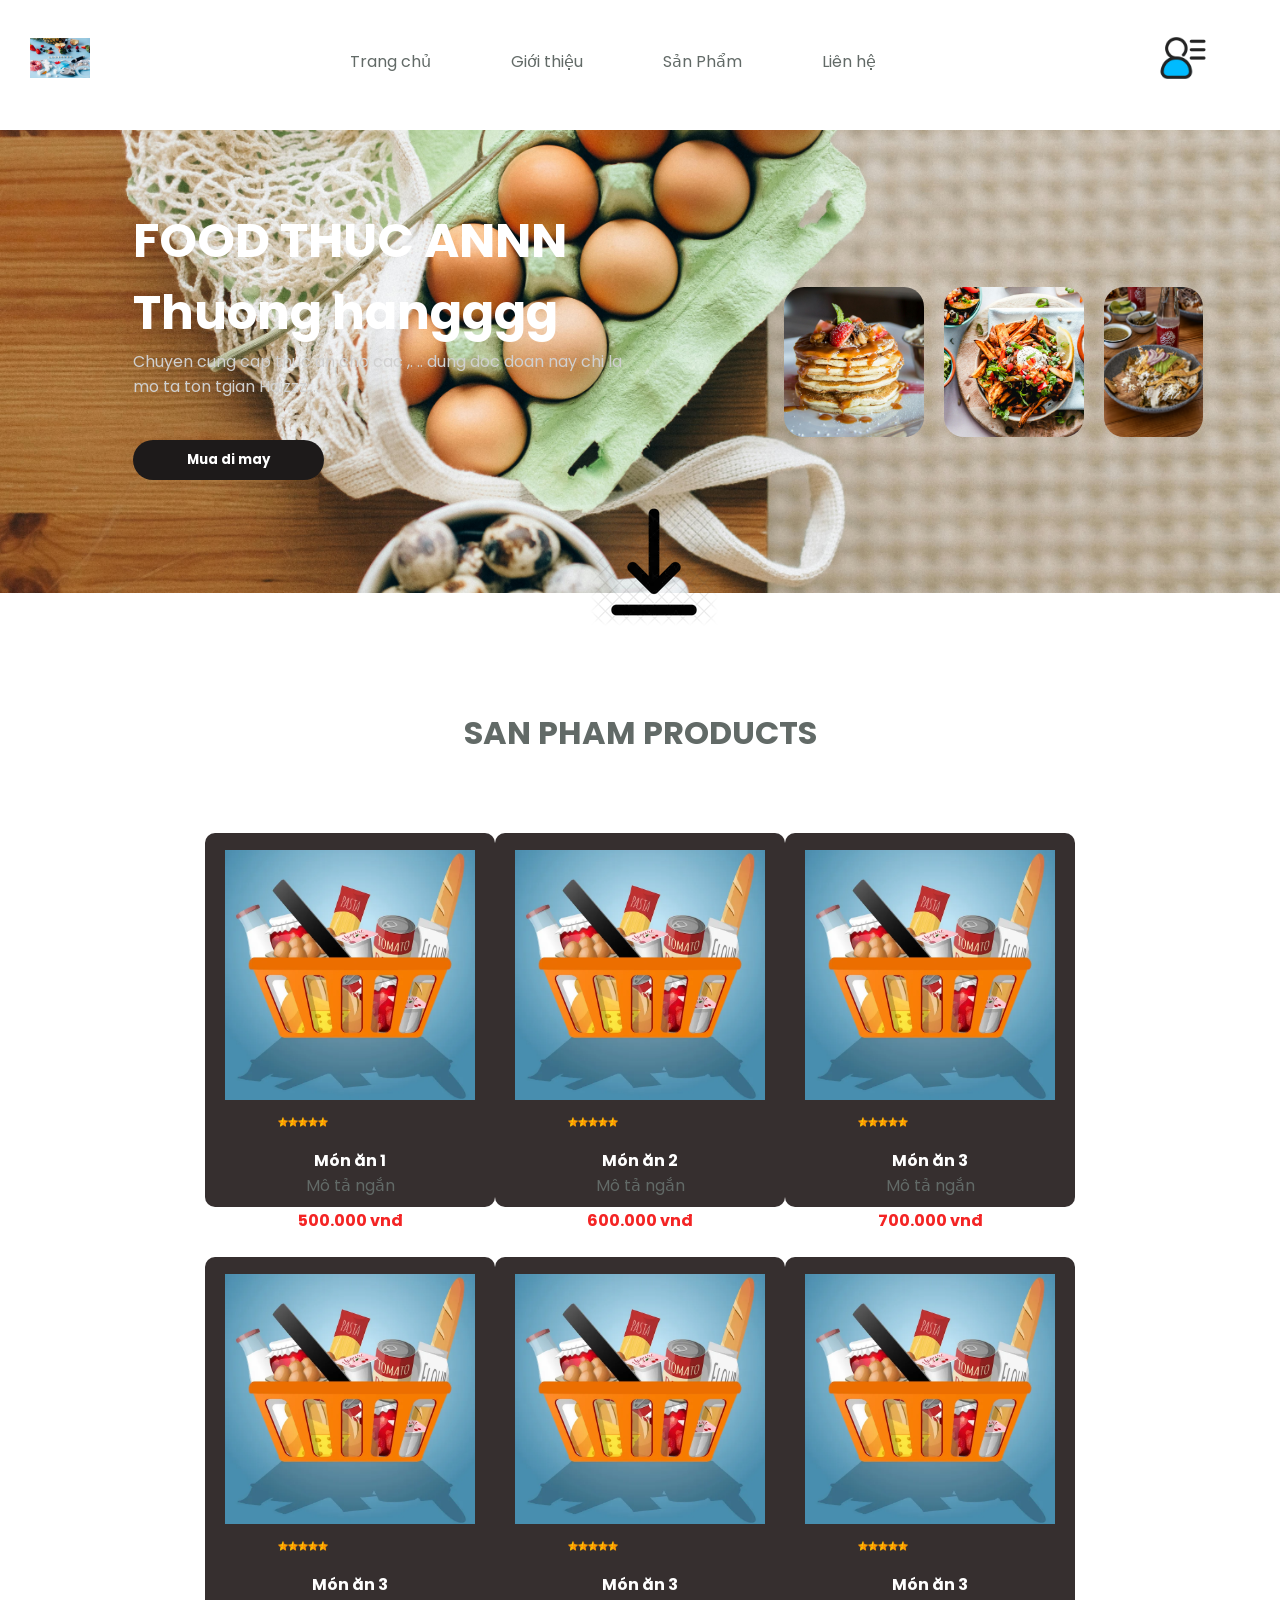
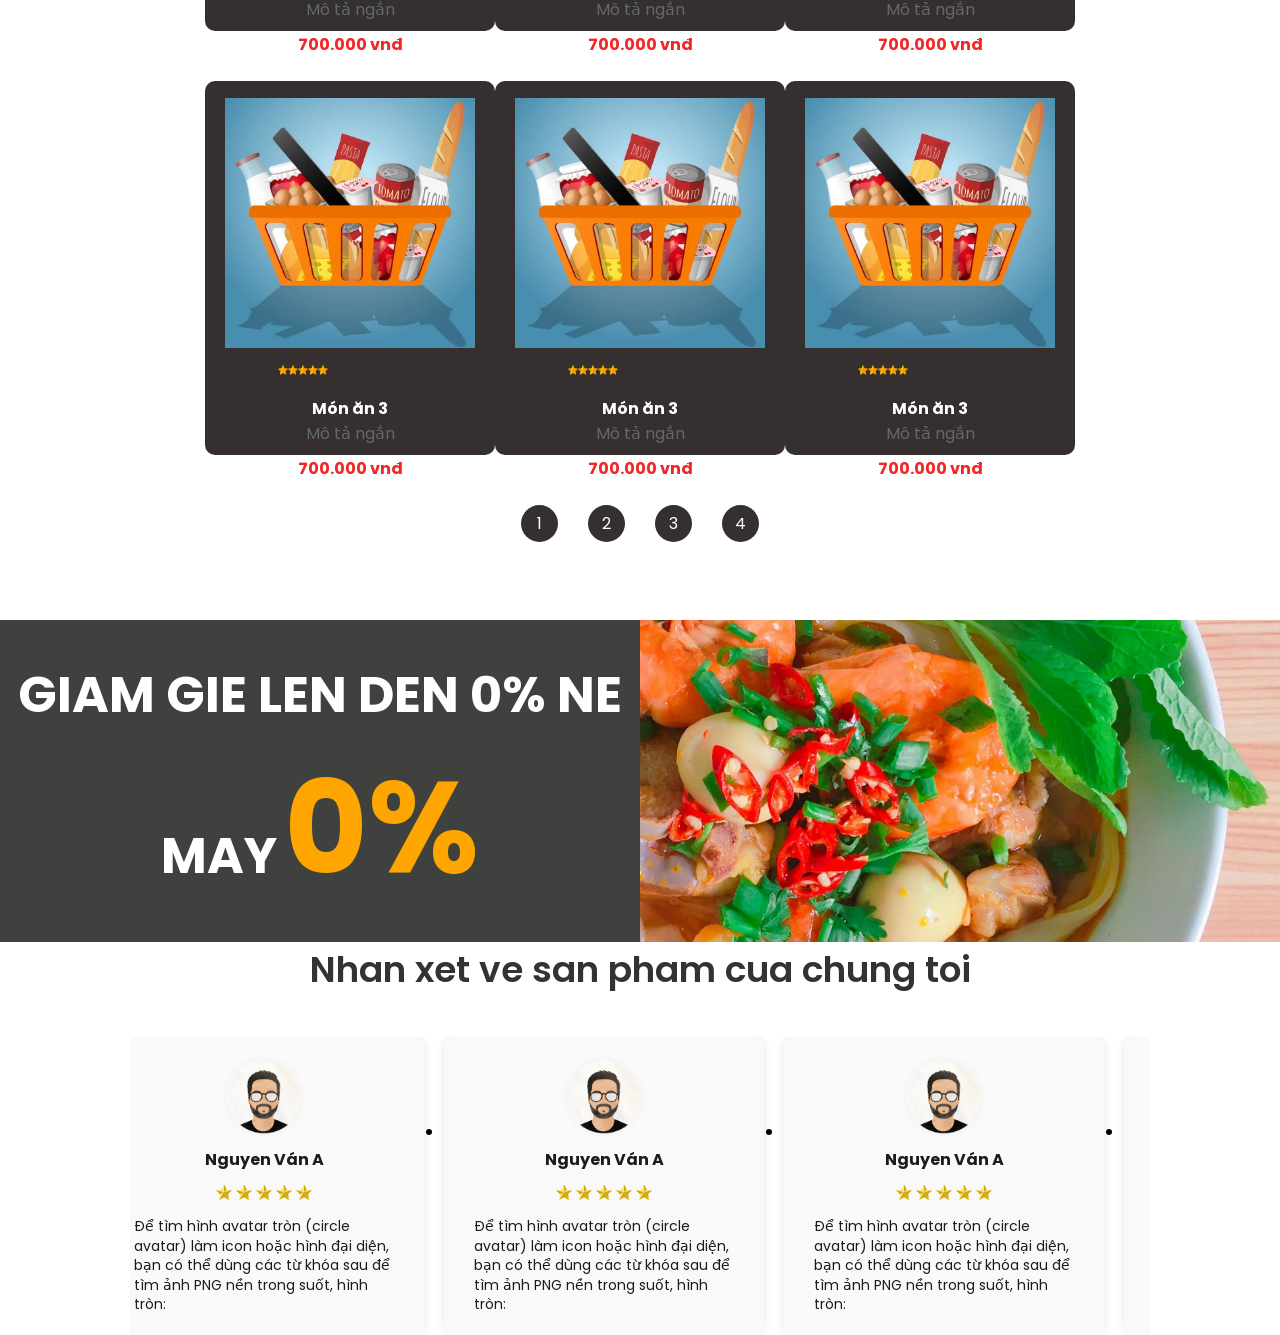
==== fe/index.html @ 37781434 "code fe co ban trang chu ban do an" ====
<!DOCTYPE html>
<html lang="en">
<head>
  <meta charset="UTF-8" />
  <meta name="viewport" content="width=device-width, initial-scale=1.0"/>
  <title>Web bán thời gian</title>
  <link rel="stylesheet" href="style.css" />
</head>
<body>
  <div id="wrapper">
    <div id="header">
      <a href="#" class="logo">
        <img src="img/logo1.jpg" alt="Logo" style="height: 40px;" />
      </a>
      <div id="menu">
        <div class="item"><a href="index.html">Trang chủ</a></div>
        <div class="item"><a href="about.html">Giới thiệu</a></div>
       <div class="item"><a href="product.html">Sản Phẩm</a></div>
        <div class="item"><a href="contact.html">Liên hệ</a></div>
      </div>
      <div id="action">
        <div class="item">
          <img src="img/user1.webp" alt="User" style="height: 50px;" />
        </div>
        <div class="item">
            <img src="Assets/img/cart.png" alt="">
        </div>
      </div>
    </div>
    <div id="banner">
        <div class="box-left">
            <h2>
                <span>FOOD THUC ANNN</span>
                <br>
                <span>Thuong hangggg</span>
            </h2>
            <p>Chuyen cung cap thuc an cho cac ,. .. dung
                 doc doan nay chi la mo ta ton tgian
                Haizzz....
            </p>
            <button>Mua di may</button>
        </div>
        <div class="box-right">
              <img src="img/img1.jpg" alt="products1" style="height: 150px;">          
              <img src="img/img2.jpg" alt="products2" style="height: 150px;">    
              <img src="img/img3.jpg" alt="products3" style="height: 150px;">         

        </div>
        <div class="to-bottom">
        <a href="">
          <img src="img/to_bottom.webp" alt="tobottom" >
        </a>
        </div>
    </div>
    <div id="wp-products">
      <h2>SAN PHAM PRODUCTS</h2>
      <ul id="list-products">
  <li class="item">
    <img src="img/productg.webp" alt="" style="height: 250px;">
    <div class="star">
      <span><img src="img/star.webp" alt="" style="height: 10px;"></span>
      <span><img src="img/star.webp" alt="" style="height: 10px;"></span>
      <span><img src="img/star.webp" alt="" style="height: 10px;"></span>
      <span><img src="img/star.webp" alt="" style="height: 10px;"></span>
      <span><img src="img/star.webp" alt="" style="height: 10px;"></span>
    </div>
    <div class="name">Món ăn 1</div>
    <div class="desc">Mô tả ngắn</div>
    <div class="price">500.000 vnđ</div>
  </li>

  <li class="item">
    <img src="img/productg.webp" alt="" style="height: 250px;">
    <div class="star">
      <span><img src="img/star.webp" alt="" style="height: 10px;"></span>
      <span><img src="img/star.webp" alt="" style="height: 10px;"></span>
      <span><img src="img/star.webp" alt="" style="height: 10px;"></span>
      <span><img src="img/star.webp" alt="" style="height: 10px;"></span>
      <span><img src="img/star.webp" alt="" style="height: 10px;"></span>
    </div>
    <div class="name">Món ăn 2</div>
    <div class="desc">Mô tả ngắn</div>
    <div class="price">600.000 vnđ</div>
  </li>

  <li class="item">
    <img src="img/productg.webp" alt="" style="height: 250px;">
    <div class="star">
      <span><img src="img/star.webp" alt="" style="height: 10px;"></span>
      <span><img src="img/star.webp" alt="" style="height: 10px;"></span>
      <span><img src="img/star.webp" alt="" style="height: 10px;"></span>
      <span><img src="img/star.webp" alt="" style="height: 10px;"></span>
      <span><img src="img/star.webp" alt="" style="height: 10px;"></span>
    </div>
    <div class="name">Món ăn 3</div>
    <div class="desc">Mô tả ngắn</div>
    <div class="price">700.000 vnđ</div>
  </li>
    <li class="item">
    <img src="img/productg.webp" alt="" style="height: 250px;">
    <div class="star">
      <span><img src="img/star.webp" alt="" style="height: 10px;"></span>
      <span><img src="img/star.webp" alt="" style="height: 10px;"></span>
      <span><img src="img/star.webp" alt="" style="height: 10px;"></span>
      <span><img src="img/star.webp" alt="" style="height: 10px;"></span>
      <span><img src="img/star.webp" alt="" style="height: 10px;"></span>
    </div>
    <div class="name">Món ăn 3</div>
    <div class="desc">Mô tả ngắn</div>
    <div class="price">700.000 vnđ</div>
  </li>
    <li class="item">
    <img src="img/productg.webp" alt="" style="height: 250px;">
    <div class="star">
      <span><img src="img/star.webp" alt="" style="height: 10px;"></span>
      <span><img src="img/star.webp" alt="" style="height: 10px;"></span>
      <span><img src="img/star.webp" alt="" style="height: 10px;"></span>
      <span><img src="img/star.webp" alt="" style="height: 10px;"></span>
      <span><img src="img/star.webp" alt="" style="height: 10px;"></span>
    </div>
    <div class="name">Món ăn 3</div>
    <div class="desc">Mô tả ngắn</div>
    <div class="price">700.000 vnđ</div>
  </li>
    <li class="item">
    <img src="img/productg.webp" alt="" style="height: 250px;">
    <div class="star">
      <span><img src="img/star.webp" alt="" style="height: 10px;"></span>
      <span><img src="img/star.webp" alt="" style="height: 10px;"></span>
      <span><img src="img/star.webp" alt="" style="height: 10px;"></span>
      <span><img src="img/star.webp" alt="" style="height: 10px;"></span>
      <span><img src="img/star.webp" alt="" style="height: 10px;"></span>
    </div>
    <div class="name">Món ăn 3</div>
    <div class="desc">Mô tả ngắn</div>
    <div class="price">700.000 vnđ</div>
  </li>
      <li class="item">
    <img src="img/productg.webp" alt="" style="height: 250px;">
    <div class="star">
      <span><img src="img/star.webp" alt="" style="height: 10px;"></span>
      <span><img src="img/star.webp" alt="" style="height: 10px;"></span>
      <span><img src="img/star.webp" alt="" style="height: 10px;"></span>
      <span><img src="img/star.webp" alt="" style="height: 10px;"></span>
      <span><img src="img/star.webp" alt="" style="height: 10px;"></span>
    </div>
    <div class="name">Món ăn 3</div>
    <div class="desc">Mô tả ngắn</div>
    <div class="price">700.000 vnđ</div>
  </li>
      <li class="item">
    <img src="img/productg.webp" alt="" style="height: 250px;">
    <div class="star">
      <span><img src="img/star.webp" alt="" style="height: 10px;"></span>
      <span><img src="img/star.webp" alt="" style="height: 10px;"></span>
      <span><img src="img/star.webp" alt="" style="height: 10px;"></span>
      <span><img src="img/star.webp" alt="" style="height: 10px;"></span>
      <span><img src="img/star.webp" alt="" style="height: 10px;"></span>
    </div>
    <div class="name">Món ăn 3</div>
    <div class="desc">Mô tả ngắn</div>
    <div class="price">700.000 vnđ</div>
  </li>
      <li class="item">
    <img src="img/productg.webp" alt="" style="height: 250px;">
    <div class="star">
      <span><img src="img/star.webp" alt="" style="height: 10px;"></span>
      <span><img src="img/star.webp" alt="" style="height: 10px;"></span>
      <span><img src="img/star.webp" alt="" style="height: 10px;"></span>
      <span><img src="img/star.webp" alt="" style="height: 10px;"></span>
      <span><img src="img/star.webp" alt="" style="height: 10px;"></span>
    </div>
    <div class="name">Món ăn 3</div>
    <div class="desc">Mô tả ngắn</div>
    <div class="price">700.000 vnđ</div>
  </li>
</ul>
    <div class="list-page">
      <div class="item">
        <a href="">1</a>
      </div>
            <div class="item">
        <a href="">2</a>
      </div>
            <div class="item">
        <a href="">3</a>
      </div>
            <div class="item">
        <a href="">4</a>
      </div>
    </div>
    </div>
    <div id="saleoff">
      <div class="box-left">
        <h1>
          <span>GIAM GIE LEN DEN 0% NE MAY</span>
          <span>0%</span>
        </h1>
      </div>
      <div class="box-right">

      </div>

  </div>
         <div id="comment">
        <h2>Nhan xet ve san pham cua chung toi</h2>
        <div id="comment-body">
          <div class="prev"> 
          <a href="#">
            <img src="img/prev.webp" alt="" style="height: 50px;">
          </a>
        </div>
        <ul id="list-comment">
  <li class="item">
    <div class="avatar">
      <img src="img/avtu.webp" alt="">
    </div>
    <div class="name">Nguyen Ván A</div>
    <div class="stars">
      <span><img src="img/star1'.webp" alt=""></span>
      <span><img src="img/star1'.webp" alt=""></span>
      <span><img src="img/star1'.webp" alt=""></span>
      <span><img src="img/star1'.webp" alt=""></span>
      <span><img src="img/star1'.webp" alt=""></span>
    </div>
    <div class="text">
      <p>
        Để tìm hình avatar tròn (circle avatar) làm icon hoặc hình đại diện, bạn có thể dùng các từ khóa sau để tìm ảnh PNG nền trong suốt, hình tròn:
      </p>
    </div>
  </li>

  <li class="item">
    <div class="avatar">
      <img src="img/avtu.webp" alt="">
    </div>
    <div class="name">Nguyen Ván A</div>
    <div class="stars">
      <span><img src="img/star1'.webp" alt=""></span>
      <span><img src="img/star1'.webp" alt=""></span>
      <span><img src="img/star1'.webp" alt=""></span>
      <span><img src="img/star1'.webp" alt=""></span>
      <span><img src="img/star1'.webp" alt=""></span>
    </div>
    <div class="text">
      <p>
        Để tìm hình avatar tròn (circle avatar) làm icon hoặc hình đại diện, bạn có thể dùng các từ khóa sau để tìm ảnh PNG nền trong suốt, hình tròn:
      </p>
    </div>
  </li>

  <li class="item">
    <div class="avatar">
      <img src="img/avtu.webp" alt="">
    </div>
    <div class="name">Nguyen Ván A</div>
    <div class="stars">
      <span><img src="img/star1'.webp" alt=""></span>
      <span><img src="img/star1'.webp" alt=""></span>
      <span><img src="img/star1'.webp" alt=""></span>
      <span><img src="img/star1'.webp" alt=""></span>
      <span><img src="img/star1'.webp" alt=""></span>
    </div>
    <div class="text">
      <p>
        Để tìm hình avatar tròn (circle avatar) làm icon hoặc hình đại diện, bạn có thể dùng các từ khóa sau để tìm ảnh PNG nền trong suốt, hình tròn:
      </p>
    </div>
  </li>

  <li class="item">
    <div class="avatar">
      <img src="img/avtu.webp" alt="">
    </div>
    <div class="name">Nguyen Ván A</div>
    <div class="stars">
      <span><img src="img/star1'.webp" alt=""></span>
      <span><img src="img/star1'.webp" alt=""></span>
      <span><img src="img/star1'.webp" alt=""></span>
      <span><img src="img/star1'.webp" alt=""></span>
      <span><img src="img/star1'.webp" alt=""></span>
    </div>
    <div class="text">
      <p>
        Để tìm hình avatar tròn (circle avatar) làm icon hoặc hình đại diện, bạn có thể dùng các từ khóa sau để tìm ảnh PNG nền trong suốt, hình tròn:
      </p>
    </div>
  </li>
  <li class="item">
    <div class="avatar">
      <img src="img/avtu.webp" alt="">
    </div>
    <div class="name">Nguyen Ván A</div>
    <div class="stars">
      <span><img src="img/star1'.webp" alt=""></span>
      <span><img src="img/star1'.webp" alt=""></span>
      <span><img src="img/star1'.webp" alt=""></span>
      <span><img src="img/star1'.webp" alt=""></span>
      <span><img src="img/star1'.webp" alt=""></span>
    </div>
    <div class="text">
      <p>
        Để tìm hình avatar tròn (circle avatar) làm icon hoặc hình đại diện, bạn có thể dùng các từ khóa sau để tìm ảnh PNG nền trong suốt, hình tròn:
      </p>
    </div>
  </li>
  <li class="item">
    <div class="avatar">
      <img src="img/avtu.webp" alt="">
    </div>
    <div class="name">Nguyen Ván A</div>
    <div class="stars">
      <span><img src="img/star1'.webp" alt=""></span>
      <span><img src="img/star1'.webp" alt=""></span>
      <span><img src="img/star1'.webp" alt=""></span>
      <span><img src="img/star1'.webp" alt=""></span>
      <span><img src="img/star1'.webp" alt=""></span>
    </div>
    <div class="text">
      <p>
        Để tìm hình avatar tròn (circle avatar) làm icon hoặc hình đại diện, bạn có thể dùng các từ khóa sau để tìm ảnh PNG nền trong suốt, hình tròn:
      </p>
    </div>
  </li>
  <li class="item">
    <div class="avatar">
      <img src="img/avtu.webp" alt="">
    </div>
    <div class="name">Nguyen Ván A</div>
    <div class="stars">
      <span><img src="img/star1'.webp" alt=""></span>
      <span><img src="img/star1'.webp" alt=""></span>
      <span><img src="img/star1'.webp" alt=""></span>
      <span><img src="img/star1'.webp" alt=""></span>
      <span><img src="img/star1'.webp" alt=""></span>
    </div>
    <div class="text">
      <p>
        Để tìm hình avatar tròn (circle avatar) làm icon hoặc hình đại diện, bạn có thể dùng các từ khóa sau để tìm ảnh PNG nền trong suốt, hình tròn:
      </p>
    </div>
  </li>
</ul>

                 <div class="next"> 
          <a href="#">
            <img src="img/next.webp" alt="" style="height: 80px;">
          </a>
        </div>
       </div>
    </div>
</body>
</html>
---- fe/style.css ----
@import url('https://fonts.googleapis.com/css2?family=Poppins:ital,wght@0,400;0,500;0,600&display=swap');

* {
  padding: 0;
  margin: 0;
  box-sizing: border-box;
  font-family: 'Poppins', sans-serif;
  cursor: pointer;
}

.logo-img {
  height: 60px;
}

#wrapper {
  width: 100%;
  height: 100vh;
}

#header {
  width: 100%;
  padding: 0px 30px;
  margin-top: 33px;
  display: flex;
  justify-content: space-between;
  align-items: center;
}

#menu {
  list-style-type: none;
  display: flex;
  gap: 30px;
}

#menu .item {
  margin: 0px 25px;
}

#menu .item a {
  text-decoration: none;
  color: #626a67;
}

#action {
  display: flex;
  gap: 20px;
}

#action .item {
  margin-left: 22px;
}

#banner {
  width: 100%;
  height: 463px;
  margin-top: 40px;
  background-image: url("img/banner1.jpg");
  background-size: cover;
  background-repeat: no-repeat;
  background-position: center;
  display: flex;
  padding: 0px 133px;
  position: relative;
}

#banner .box-left,
#banner .box-right {
  width: 50%;
}

#banner .box-left h2 {
  font-size: 48px;
  margin-top: 75px;
  color: #fff;
}

#banner .box-left p {
  color: #d0d0d0;
}

#banner .box-left button {
  width: 191px;
  height: 40px;
  margin-top: 41px;
  background: #1d1a1a;
  border: none;
  outline: none;
  color: #fff;
  font-weight: bold;
  border-radius: 20px;
  transition: 0.4s;
}

#banner .box-left button:hover {
  background: orange;
}

#banner .box-right {
  padding-left: 200px;
  display: flex;
  justify-content: center;
  align-items: center;
}

#banner .box-right img {
  margin: 0px 10px;
  width: 140px;
  height: 220px;
  object-fit: cover;
  animation: animation 3s infinite linear;
  border-radius: 20px;
}

#banner .box-right img:nth-child(1) {
  animation-delay: 0.5s;
}

#banner .box-right img:nth-child(2) {
  animation-delay: 1s;
}

@keyframes animation {
  0% { transform: translateY(0px); }
  50% { transform: translateY(-10px); }
  100% { transform: translateY(0px); }
}

.to-bottom {
  position: absolute;
  bottom: -40px;
  left: 50%;
  transform: translateX(-50px);
}

#wp-products {
  padding: 116px 134px 78px 134px;
}

#wp-products h2 {
  text-align: center;
  margin-bottom: 76px;
  font-size: 32px;
  color: #626a67;
}

#list-products {
  display: flex;
  list-style: none;
  justify-content: center;
  align-items: center;
  flex-wrap: wrap;
}

#list-products .item {
  width: 290px;
  height: 374px;
  background: #362f2f;
  border-radius: 10px;
  margin-bottom: 50px;
}

#list-products .item img {
  display: block;
  margin: 17px auto 0 auto;
}

#list-products .item .star {
  display: flex;
  margin: 0 auto;
  width: 50%;
}

#list-products .item .name,
#list-products .item .desc,
#list-products .item .price {
  text-align: center;
}

#list-products .item .name {
  color: #fff;
  font-weight: bold;
  margin-top: 21px;
}

#list-products .item .desc {
  color: #626a67;
}

#list-products .item .price {
  color: #f42424;
  font-weight: bold;
  margin-top: 10px;
}

.list-page {
  width: 50%;
  margin: 0 auto;
  display: flex;
  justify-content: center;
  align-items: center;
  list-style: none;
}

.list-page .item {
  margin: 0 15px;
  width: 37px;
  height: 37px;
  background: #362f2f;
  border-radius: 50%;
  display: flex;
  justify-content: center;
  align-items: center;
}

.list-page .item a {
  color: #fff;
  text-decoration: none;
}

#saleoff {
  width: 100%;
  display: flex;
  height: 322px;
}

#saleoff .box-left,
#saleoff .box-right {
  width: 50%;
}

#saleoff .box-left {
  background: #3e413e;
  text-align: center;
  min-height: 322px;
}

#saleoff .box-left h1 {
  padding-top: 38px;
}

#saleoff .box-left span:nth-child(1) {
  color: #fff;
  font-size: 50px;
}

#saleoff .box-left span:nth-child(2) {
  color: orange;
  font-size: 128px;
}

#saleoff .box-right {
  background-image: url("img/off.jpg");
  background-position: right center;
  background-size: 950px;
  background-repeat: no-repeat;
  justify-content: flex-end;
}

#list-comment {
  display: flex;
  flex-wrap: nowrap;
  transition: transform 0.3s ease-in-out;
  will-change: transform;
}

#list-comment .item {
  flex: 0 0 320px;
  margin: 0 10px;
  padding: 20px;
  background: #f9f9f9;
  border-radius: 10px;
  box-shadow: 0 0 10px rgba(0, 0, 0, 0.1);
}

#list-comment .avatar {
  display: flex;
  justify-content: center;
  align-items: center;
}

#list-comment .avatar img {
  width: 80px;
  height: 80px;
  border-radius: 50%;
}

#list-comment .name {
  font-weight: bold;
  text-align: center;
  font-size: 16px;
  color: #1d1a1a;
  margin-top: 10px;
}

#list-comment .stars {
  display: flex;
  justify-content: center;
  gap: 4px;
  margin: 10px 0;
}

#list-comment .stars img {
  height: 16px;
  width: 16px;
}

#list-comment .text {
  padding: 0 10px;
  color: #1d1a1a;
  font-size: 14px;
  line-height: 1.4;
  max-height: 150px;
  overflow-y: auto;
}

#comment h2 {
  text-align: center;
  font-size: 36px;
  font-weight: 600;
  margin-bottom: 40px;
  color: #333;
}

#comment-body {
  width: 1020px; /* 320 * 3 items + khoảng cách */
  overflow: hidden;
  margin: 0 auto;
  position: relative;
  display: flex;
  align-items: center;
  justify-content: center;
}

#list-comment {
  display: flex;
  flex-wrap: nowrap; /* quan trọng để không xuống hàng */
  transition: transform 0.3s ease-in-out;
  will-change: transform;
}

#list-comment .item {
  flex: 0 0 320px;
  margin: 0 10px;
  background: #f9f9f9;
  padding: 20px;
  border-radius: 10px;
  box-shadow: 0 0 10px rgba(0,0,0,0.1);
}

.prev,
.next {
  position: absolute;
  top: 50%;
  transform: translateY(-50%);
  z-index: 3;
  background: black;
  color: white;
  border: none;
  border-radius: 50%;
  width: 40px;
  height: 40px;
  font-size: 20px;
  line-height: 40px;
  text-align: center;
  cursor: pointer;
}

.prev {
  left: -50px;
}

.next {
  right: -50px;
}
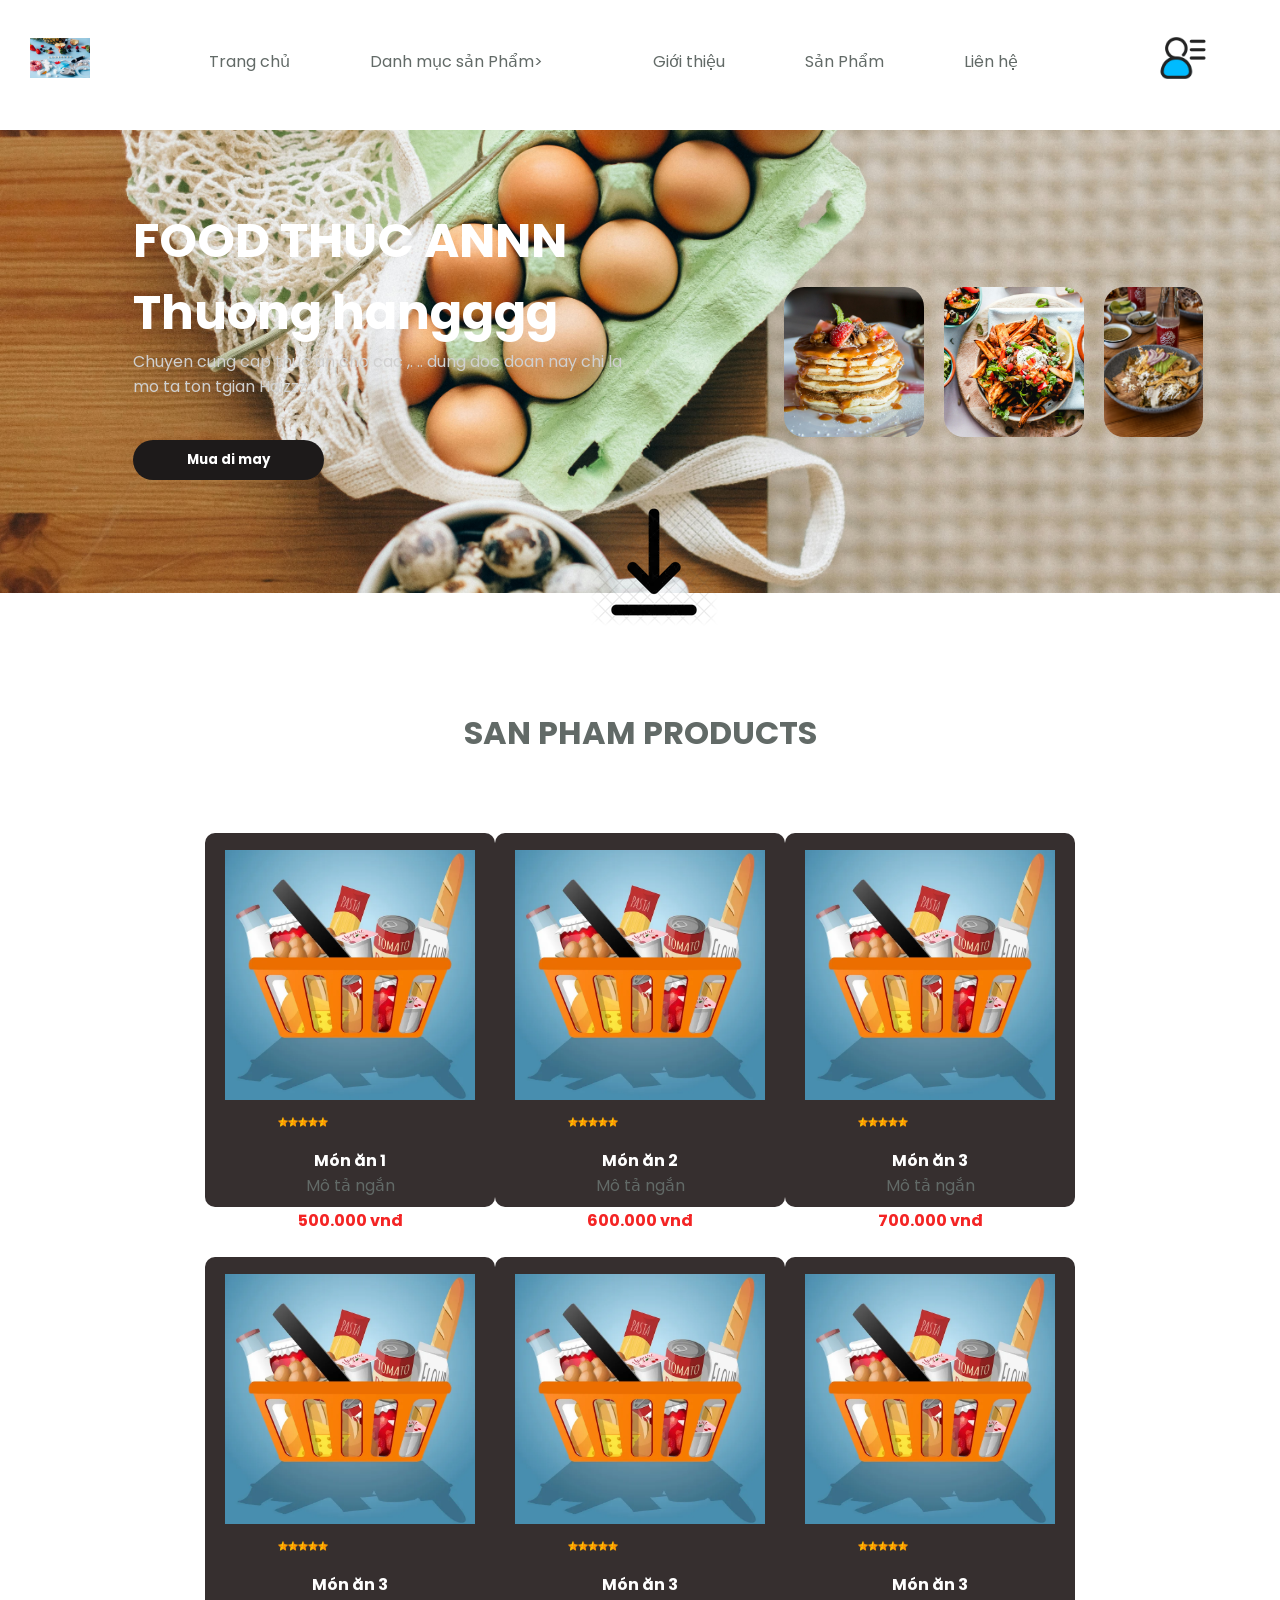
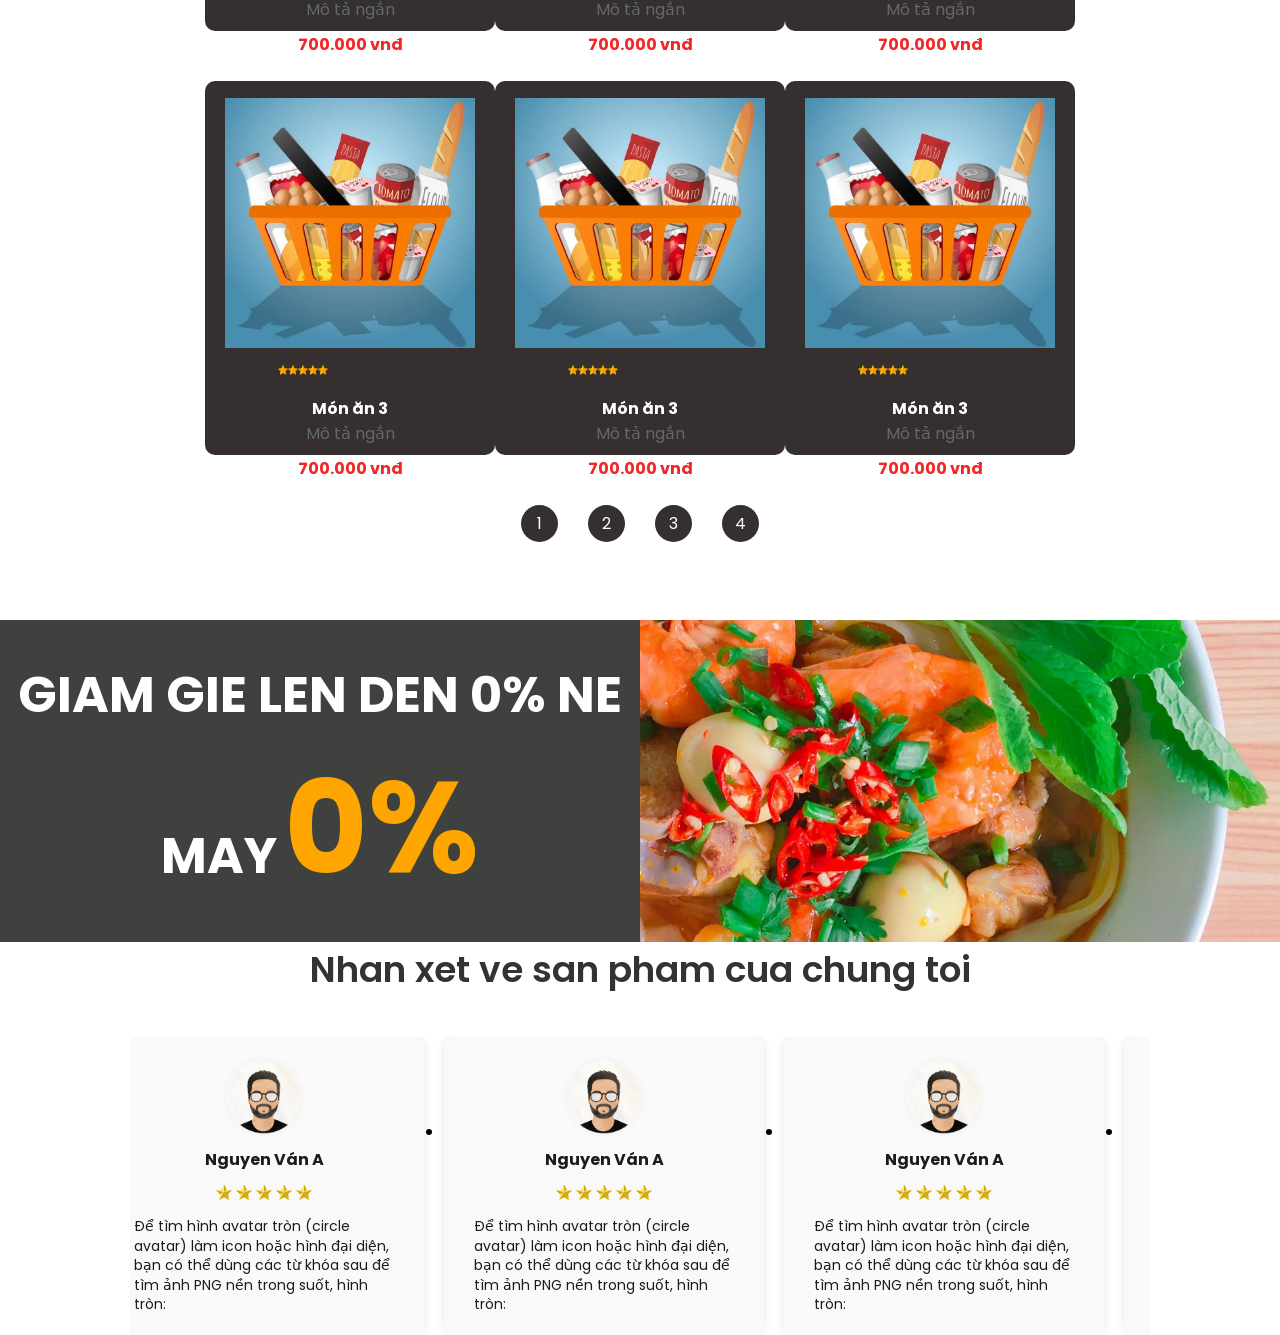
==== commit cea22c12: "troi oi cui cung cx dc" ====
--- a/fe/index.html
+++ b/fe/index.html
@@ -14,6 +14,7 @@
       </a>
       <div id="menu">
         <div class="item"><a href="index.html">Trang chủ</a></div>
+         <div class="item"><a href="category.html">Danh mục sản Phẩm></div>
         <div class="item"><a href="about.html">Giới thiệu</a></div>
        <div class="item"><a href="product.html">Sản Phẩm</a></div>
         <div class="item"><a href="contact.html">Liên hệ</a></div>
--- a/fe/style.css
+++ b/fe/style.css
@@ -372,3 +372,168 @@
 .next {
   right: -50px;
 }
+/* PHAN NAY CUA CATEGORRYY */
+.category-list {
+  display: flex;
+  flex-wrap: wrap;
+  justify-content: center;
+  gap: 40px;
+  padding: 20px;
+}
+
+.category-item {
+  width: 200px;
+  text-align: center;
+  border: 1px solid #ddd;
+  border-radius: 8px;
+  overflow: hidden;
+  transition: transform 0.2s ease;
+  background: #fff;
+}
+
+.category-item img {
+  width: 100%;
+  height: 150px;
+  object-fit: cover;
+}
+
+.category-item p {
+  padding: 10px 0;
+  font-weight: bold;
+}
+
+.category-item:hover {
+  transform: scale(1.05);
+  cursor: pointer;
+}
+.category-item a {
+  text-decoration: none;
+  color: #333;
+}
+
+/* DANH MỤC */
+.category-list {
+  display: grid;
+  grid-template-columns: repeat(auto-fit, minmax(150px, 1fr));
+  gap: 30px;
+  padding: 40px 20px;
+  max-width: 1200px;
+  margin: 0 auto;
+}
+
+.category-item {
+  text-align: center;
+  background: #fff;
+  border-radius: 10px;
+  overflow: hidden;
+  box-shadow: 0 2px 8px rgba(0,0,0,0.1);
+  transition: transform 0.2s ease-in-out;
+}
+
+.category-item:hover {
+  transform: translateY(-5px);
+}
+
+.category-item img {
+  width: 100%;
+  height: 140px;
+  object-fit: cover;
+  border-bottom: 1px solid #eee;
+}
+
+.category-item p {
+  margin: 12px 0;
+  font-size: 16px;
+  font-weight: 500;
+  color: #1d1a1a;
+}
+/* phần code css của products details */
+.product-detail {
+  display: flex;
+  gap: 30px;
+  padding: 40px;
+  align-items: flex-start;
+  max-width: 1000px;
+  margin: auto;
+}
+
+.detail-image img {
+  width: 300px;
+  border-radius: 10px;
+}
+
+.detail-info {
+  flex: 1;
+}
+
+.detail-info h1 {
+  margin-bottom: 10px;
+  font-size: 28px;
+}
+
+.price {
+  color: red;
+  font-weight: bold;
+  margin: 10px 0;
+}
+
+.description {
+  margin: 15px 0;
+  line-height: 1.6;
+}
+
+.add-to-cart {
+  padding: 10px 20px;
+  background-color: #0077cc;
+  color: white;
+  border: none;
+  border-radius: 5px;
+  cursor: pointer;
+}
+
+.add-to-cart:hover {
+  background-color: #005fa3;
+}
+/* test popup */
+.modal {
+  display: none;
+  position: fixed;
+  z-index: 999;
+  padding-top: 60px;
+  left: 0; top: 0;
+  width: 100%;
+  height: 100%;
+  overflow: auto;
+  background-color: rgba(0,0,0,0.6);
+}
+
+.modal-content {
+  background-color: #fff;
+  margin: auto;
+  padding: 30px;
+  border-radius: 10px;
+  width: 80%;
+  max-width: 500px;
+  text-align: center;
+  position: relative;
+}
+
+.modal-content img {
+  max-width: 100%;
+  height: auto;
+  border-radius: 10px;
+}
+
+.close {
+  color: #aaa;
+  position: absolute;
+  top: 10px;
+  right: 20px;
+  font-size: 28px;
+  font-weight: bold;
+  cursor: pointer;
+}
+
+.close:hover {
+  color: red;
+}
